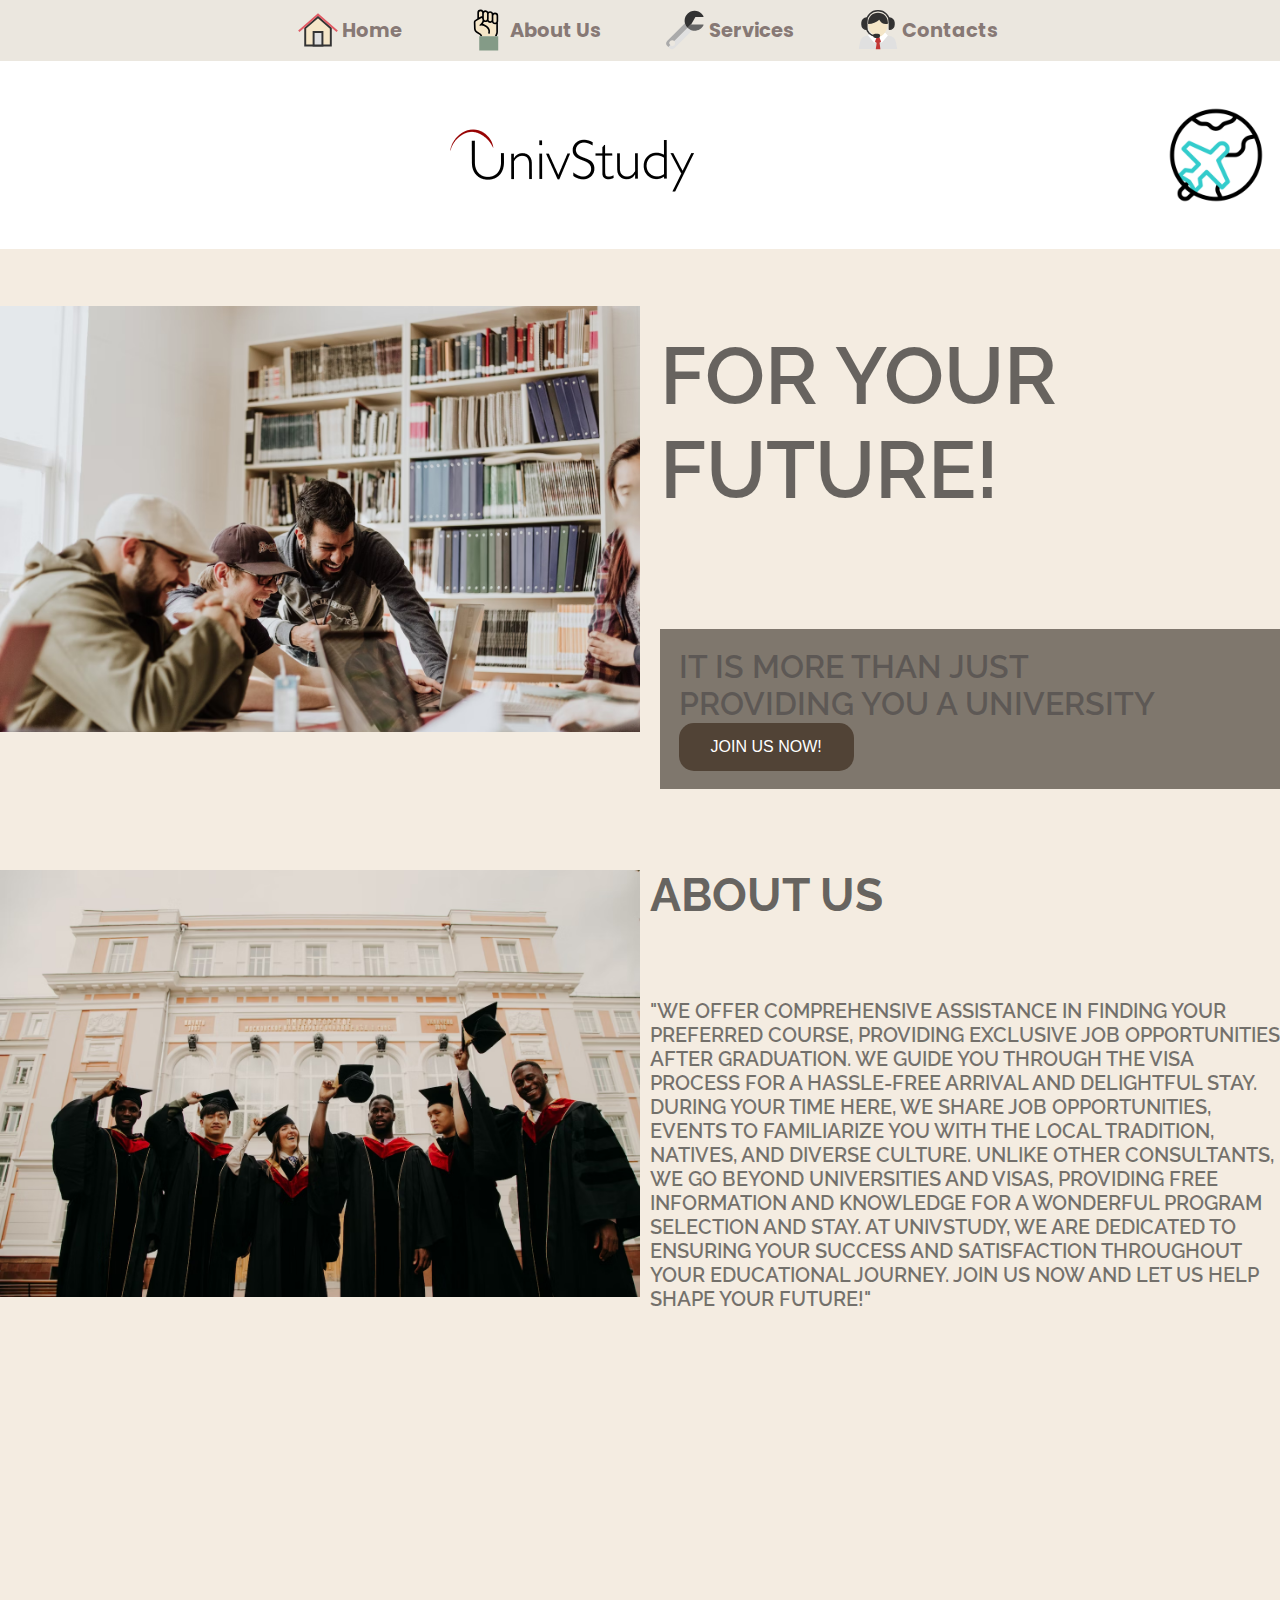
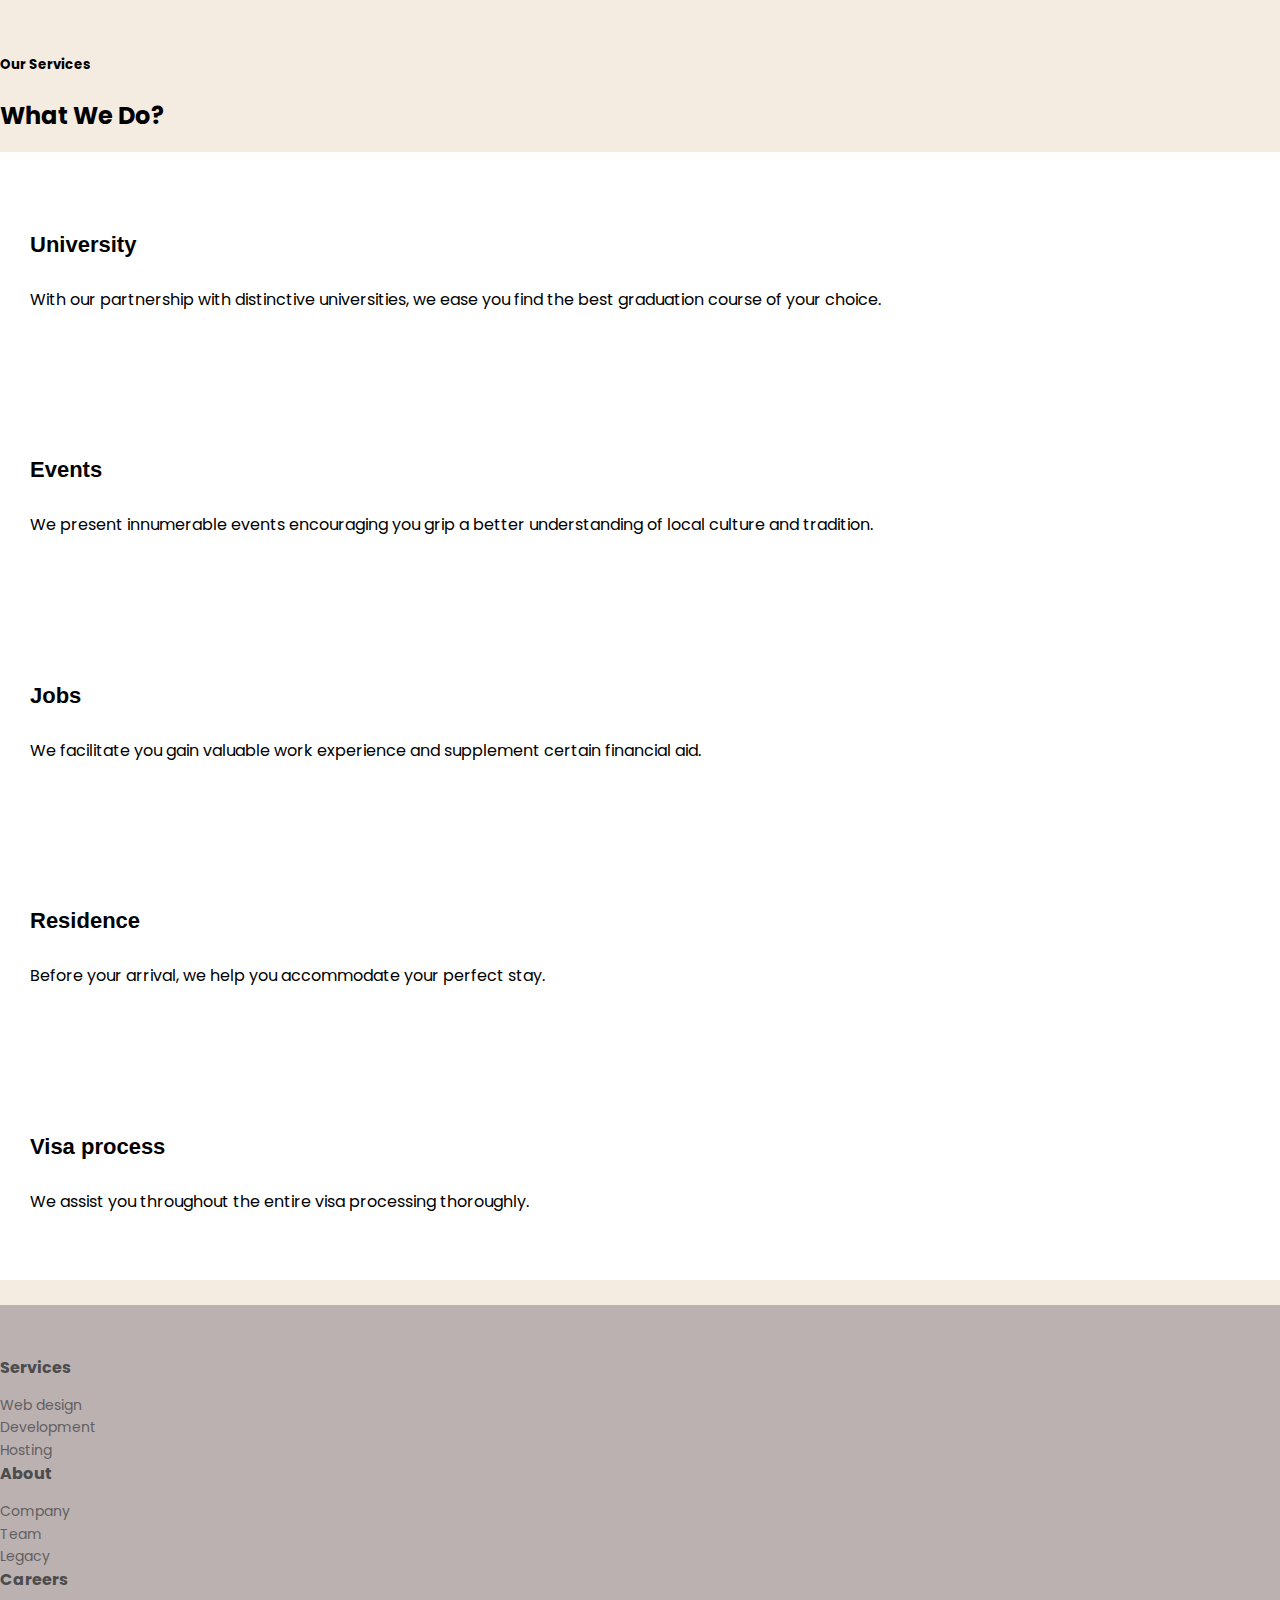
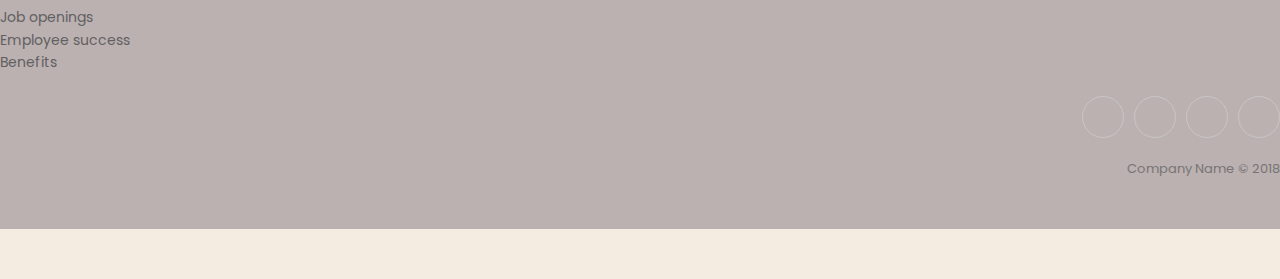
==== index.html @ b963aca3 "Heading changes" ====
<!DOCTYPE html>
<html lang="en">
<head>
    <meta charset="UTF-8">
    <meta name="viewport" content="width=device-width, initial-scale=1.0">
    <title>UnivStudy</title>
      <!-- fonts style -->
    <link href="https://fonts.googleapis.com/css?family=Poppins:400,700|Raleway:400,700&display=swap" rel="stylesheet" />
    <link rel="stylesheet" type="text/css" href="main.css">
    <link href="https://cdn.jsdelivr.net/npm/bootstrap@5.3.0/dist/css/bootstrap.min.css" rel="stylesheet" integrity="sha384-9ndCyUaIbzAi2FUVXJi0CjmCapSmO7SnpJef0486qhLnuZ2cdeRhO02iuK6FUUVM" crossorigin="anonymous">
    <script src="https://cdn.jsdelivr.net/npm/bootstrap@5.3.0/dist/js/bootstrap.bundle.min.js" integrity="sha384-geWF76RCwLtnZ8qwWowPQNguL3RmwHVBC9FhGdlKrxdiJJigb/j/68SIy3Te4Bkz" crossorigin="anonymous"></script>
</head>
<body id="main">
    <div id="home">
        <div id="movingback">
            <div>
                <div id="Ontop">
                    <img src="./utilities/4ul4je.svg">
                    <h2 class="headerclass" id="homeicon">Home</h2>
                    <img src="./utilities/icon2.svg">
                    <h2 class="headerclass" id="aboutus_icon">About Us</h2>
                    <img src="./utilities/icon3.svg">
                    <h2 class="headerclass" id="serviceicon">Services</h2>
                    <img src="./utilities/icon4.svg">
                    <h2 class="headerclass" id="contact-link">Contacts</h2> 
                    
                    
                </div>
                <div id="logo-container">
                    <img id="logo" src="./utilities/logo.png">
                    <img id="animated_right" src="./utilities/logoside.gif">
                </div>

            </div>
        </div>         
        <div id="contentdiv">
            <img src="./utilities/home.avif">
            <div id="text">
                <p id="para1">FOR YOUR FUTURE!</p>
                <div id="box">
                    <div id="para2">IT IS MORE THAN JUST<br>
                        PROVIDING YOU A UNIVERSITY<BR>
                        <button><a>JOIN US NOW!</a></button>
                    </div> 
                </div>
            </div>
        </div>
    </div>
    <!-- ---------------------------------------------------------------------------------------------------------------------------------------------------------------- -->
    <div id="aboutus">
        <img src="./utilities/aboutus.avif"><br>
        <div id="aboutheading">
            <h5>ABOUT US</h5>

        
        <p>"WE OFFER COMPREHENSIVE ASSISTANCE IN FINDING YOUR PREFERRED COURSE, PROVIDING EXCLUSIVE JOB OPPORTUNITIES AFTER GRADUATION. WE GUIDE YOU THROUGH THE VISA PROCESS FOR A HASSLE-FREE ARRIVAL AND DELIGHTFUL STAY. DURING YOUR TIME HERE, WE SHARE JOB OPPORTUNITIES, EVENTS TO FAMILIARIZE YOU WITH THE LOCAL TRADITION, NATIVES, AND DIVERSE CULTURE. UNLIKE OTHER CONSULTANTS, WE GO BEYOND UNIVERSITIES AND VISAS, PROVIDING FREE INFORMATION AND KNOWLEDGE FOR A WONDERFUL PROGRAM SELECTION AND STAY. 
            AT UNIVSTUDY, WE ARE DEDICATED TO ENSURING YOUR SUCCESS AND SATISFACTION THROUGHOUT YOUR EDUCATIONAL JOURNEY. JOIN US NOW AND LET US HELP SHAPE YOUR FUTURE!"
        </p><br>
        </div>
    </div>
    <div id="characterstic">
        <div class="circle" >Finding Preferable Course</div>
        <div class="circle">Exclusive job Assistance </div>
        <div class="circle">Hassle free visa process</div>
        <div class="circle"> No absolute charge</div>
        <div class="circle"> Know Diverse Culture</div>
    </div>
    <div id="contactspage" style="visibility: hidden;">
        <div id="tab"><img id="crossimg" src="utilities/crosscontact.png" ></div>
        <div id="flexdetails">
            <div id="contactus">
                <h3>CONTACT US</h3>
                <br>
                <ul type="none">
                    <li><img  src="./utilities/whatsapp.png">
                        <a href="https://wa.me/+33647095973">+33 6 47 09 59 73</a> <br><br>
                    </li> <!-- redirects it to a whatsapp page-->
                    <li><img src="./utilities/gmail.png">
                        <a href="mailto:contact@univstudy.fr"> contact@univstudy.fr </a><br><br>
                    </li>
                    <li><img src="./utilities/linkedin.png" ><a href="https://www.linkedin.com/company/univstudy-lenex/"> Univstudy - Lenex</a></li>
                </ul>
            </div>
            <div id="wecontact">
                
                <h3>WE WILL CONTACT YOU</h3><br>
                <form>
                    <ul type="none">
                        <li><label>NAME</label><br>
                            <input type="text"></li>
                        <li><label>E-MAIL</label><br>
                        <input type="email" required></li>
                        <li><label>PHONE-NUMBER</label><br>
                        <input type="number"></li> <br><br>
                        <li><input id="submit" type="submit" value="Submit"></li><br><br>
                    </ul>
                    
                </form>
            </div>
        </div>   
    </div>
    <section id="service" class="services-area pt-125 pb-130 gray-bg">
        <div class="container">
            <div class="row justify-content-center">
                <div class="col-lg-6">
                    <div class="section-title text-center pb-20">
                        <h5 class="sub-title mb-15">Our Services</h5>
                        <h2 class="title">What We Do?</h2>
                    </div> <!-- section title -->
                </div>
            </div> <!-- row -->
            <div class="row justify-content-center">
                <div class="col-lg-4 col-md-6 col-sm-8">
                    <div class="single-services text-center mt-30 wow fadeInUp" data-wow-duration="1.5s" data-wow-delay="0.8s" style="visibility: visible; animation-duration: 1.5s; animation-delay: 0.8s; animation-name: fadeInUp;">
                        <div class="services-icon">
                            <i class="lni-blackboard"></i>
                        </div>
                        <div class="services-content mt-15">
                            <h4 class="services-title">University</h4>
                            <p class="mt-20">With our partnership with distinctive universities, we ease you find the best graduation course of your choice. 
							</p>
                        </div>
                    </div> <!-- single services -->
                </div>
                <div class="col-lg-4 col-md-6 col-sm-8">
                    <div class="single-services text-center mt-30 wow fadeInUp" data-wow-duration="1.5s" data-wow-delay="1.2s" style="visibility: visible; animation-duration: 1.5s; animation-delay: 1.2s; animation-name: fadeInUp;">
                        <div class="services-icon">
                            <i class="lni-handshake"></i>
                        </div>
                        <div class="services-content mt-15">
                            <h4 class="services-title">Events</h4>
                            <p class="mt-20">We present innumerable events encouraging you grip a better understanding of local culture and tradition.
							</p>
                        </div>
                    </div> <!-- single services -->
                </div>
                <div class="col-lg-4 col-md-6 col-sm-8">
                    <div class="single-services text-center mt-30 wow fadeInUp" data-wow-duration="1.5s" data-wow-delay="0.4s" style="visibility: visible; animation-duration: 1.5s; animation-delay: 0.4s; animation-name: fadeInUp;">
                        <div class="services-icon">
                            <i class="lni-briefcase"></i>
                        </div>
                        <div class="services-content mt-15">
                            <h4 class="services-title">Jobs</h4>
                            <p class="mt-20">We facilitate you gain valuable work experience and supplement certain financial aid.
							</p>
                        </div>
                    </div> <!-- single services -->
                </div>
                <div class="col-lg-4 col-md-6 col-sm-8">
                    <div class="single-services text-center mt-30 wow fadeInUp" data-wow-duration="1.5s" data-wow-delay="0.8s" style="visibility: visible; animation-duration: 1.5s; animation-delay: 0.8s; animation-name: fadeInUp;">
                        <div class="services-icon">
                            <i class="lni-home"></i>
                        </div>
                        <div class="services-content mt-15">
                            <h4 class="services-title">Residence</h4>
                            <p class="mt-20">Before your arrival, we help you accommodate your perfect stay. </p>
                        </div>
                    </div> <!-- single services -->
                </div>
                <div class="col-lg-4 col-md-6 col-sm-8">
                    <div class="single-services text-center mt-30 wow fadeInUp" data-wow-duration="1.5s" data-wow-delay="1.2s" style="visibility: visible; animation-duration: 1.5s; animation-delay: 1.2s; animation-name: fadeInUp;">
                        <div class="services-icon">
                            <i class="lni-grow"></i>
                        </div>
                        <div class="services-content mt-15">
                            <h4 class="services-title">Visa process</h4>
                            <p class="mt-20">We assist you throughout the entire visa processing thoroughly. </p>
                        </div>
                    </div> <!-- single services -->
                </div>
            </div> <!-- row -->
        </div> <!-- container -->
    </section>
    <br>
    <!----------------------------------------------------------------------------------------------------------------------------------->
    <div class="footer-clean">
        <footer>
            <div class="container">
                <div class="row justify-content-center">
                    <div class="col-sm-4 col-md-3 item">
                        <h3>Services</h3>
                        <ul>
                            <li><a href="#">Web design</a></li>
                            <li><a href="#">Development</a></li>
                            <li><a href="#">Hosting</a></li>
                        </ul>
                    </div>
                    <div class="col-sm-4 col-md-3 item">
                        <h3>About</h3>
                        <ul>
                            <li><a href="#">Company</a></li>
                            <li><a href="#">Team</a></li>
                            <li><a href="#">Legacy</a></li>
                        </ul>
                    </div>
                    <div class="col-sm-4 col-md-3 item">
                        <h3>Careers</h3>
                        <ul>
                            <li><a href="#">Job openings</a></li>
                            <li><a href="#">Employee success</a></li>
                            <li><a href="#">Benefits</a></li>
                        </ul>
                    </div>
                    <div class="col-lg-3 item social"><a href="#"><i class="icon ion-social-facebook"></i></a><a href="#"><i class="icon ion-social-twitter"></i></a><a href="#"><i class="icon ion-social-snapchat"></i></a><a href="#"><i class="icon ion-social-instagram"></i></a>
                        <p class="copyright">Company Name © 2018</p>
                    </div>
                </div>
            </div>
        </footer>
    </div>
    <script src="https://cdnjs.cloudflare.com/ajax/libs/jquery/3.2.1/jquery.min.js"></script>
    <script src="https://cdnjs.cloudflare.com/ajax/libs/twitter-bootstrap/4.1.3/js/bootstrap.bundle.min.js"></script>
    <br>
    <br>
    <script src="main.js"></script>
</body>
</html>
---- main.css ----
body {
    font-family: "poppins", sans-serif;
    margin: 0; /* Remove default body margin */
    padding-top: 60px; /* Adjust the padding to account for the fixed header */
    cursor: default;
    background-color:rgb(244, 236, 225);
    filter: none;
}


#Ontop {
    position: fixed;
    top: 0;
    left: 0;
    width: 100%;
    background-color:rgb(235, 231, 223);
    padding: 0.5%;
    font: 'Raleway', sans-serif;
    color: rgba(68, 46, 46, 0.6);
    font-size: small;
    display: flex;
    justify-content: center; /* Align contents in the center horizontally */
    align-items: center; /* Align contents in the center vertically */
}
#Ontop img{
    height: 3rem;
    width: 3 rem;
   
    
}
#Ontop h2 {
    margin: 0;
    margin-right: 60px; /* Add spacing between items */
    cursor: pointer;
    margin-top: 3 rem;
}
#Ontop h2:last-child {
    margin-right: 0; /* Remove spacing from the last item */
}
.headerclass{
    text-decoration: none;
}
.headerclass active{
    text-decoration: underline;
}

#logo-container {
    display: flex;
    justify-content: center;
    align-items: center;

  }
  
  #logo {
    max-width: 100%;
    height: auto;
    margin: 0 auto;
  }
  
  #animated_right {
    max-width: 10%;
    height: 10%;
    margin-left: 0rem; /* Adjust the margin as needed for spacing between the logo and image */
    margin-right: 5 rem;
  }

#contentdiv {
    display: flex; /* Use flexbox to position the elements side by side */
    align-items: center; /* Center elements vertically */
}
#contentdiv img {
    width: 50%; /* Set the width of the image */
    height: auto; /* Automatically adjust the height while maintaining the aspect ratio */
    margin-top: 1rem;
    margin-bottom: 1rem;
}
#text {
    margin-left: 20px; /* Add some spacing between the image and the text */
}
#movingback {
    background-color: white;
    /* background: url(https://i.pinimg.com/originals/74/43/a3/7443a31b6a19e5630b94a6538ff9bdd1.gif); */
}
#para1 {
    font: 600 3.5em 'Raleway', sans-serif;
    color: rgba(8, 8, 8,0.6); 
    width: 100%;
    font-size: 5rem; /* Adjust the font size of the heading */
    margin-bottom: 7rem; /* Add some spacing below the heading */        
}
.headerclass:hover{
    color: brown;
    cursor:default;
}
#box{
    background-color: rgb(127, 119, 109);
    padding: 3%;
  
    

}
#para2{
    animation: slide-in 1s ease-out forwards;
    font: 600 3.5em 'Raleway', sans-serif;
    color: rgba(64, 62, 64, 0.53); 
    width: 100%;
    font-size: 2rem; /* Adjust the font size of the heading */
  
}
@keyframes slide-in {
    0% {
        margin-left: 100%; /* Start the element off-screen on the right */
    }
    100% {
        margin-left: 0; /* Move the element to its original position */
    }
}
#para2 button{
    background-color: #514336; /* Green */
    border: none;
    color: white;
    padding: 15px 32px;
    text-align: center;
    text-decoration: none;
    display: inline-block;
    font-size: 16px;
    border-radius: 15px;
    cursor: pointer;
}
#para2 a:hover{
    color:rgb(220, 240, 169);
}
/* ---------------------------------------------------------------------------------------------------------------------------------- */
#aboutus {
    
    margin-top: 0rem;
    margin-left: 0; /* Adjust the margin to place it on the left */
    display: flex; /* Use flexbox to align items */
    align-items: center; /* Center items vertically */
    padding: 0%;
    }


#aboutheading {
    font: 600 3.5em 'Raleway', sans-serif;
    width: 100%;   
    justify-content: space-around;
    color: rgba(8, 8, 8,0.6);
    
    }
#aboutheading p{
    font-size: 20px;
    font: 'Raleway', sans-serif;
    color: rgba(3, 3, 3, 0.53); 
    margin-bottom: 0rem;
    margin-top: 0;
       
    }
/* #aboutheading {

} */
#aboutus img {
    width: 50%; /* Adjust the width of the image */
    height: 40%; /* Adjust the height of the image */
    margin-right: 10px; /* Add spacing between the image and text */
    margin-bottom: 0 rem;
    }
#characterstic {
    display: flex; /* Use flexbox to position the circles */
    justify-content: space-evenly; /* Add space between the circles */
    align-items: center; /* Center the circles vertically */
    margin-top: 1rem;
    margin-bottom: 3rem;
    
    }
@keyframes slide-up {
    0% {
        transform: translateY(100%);
        opacity: 0;
    }
    100% {
        transform: translateY(0);
        opacity: 1;
    }
}

.animate{
    animation: slide-up 2.0s forwards;
}

.circle {
    width: 200px;
    height: 200px;
    border-radius: 50%;
    position: relative;
    background-color: rgb(139, 132, 122);
    text-align: center;
    display: flex;
    flex-direction: column;
    justify-content: center;
    align-items: center;
    font: 'Raleway', sans-serif;
    color: rgba(14, 13, 13, 0.53); 
    font-weight: 700;
    opacity: 0;
    border: 7px solid rgb(197, 205, 188);
    }

/* --------------------------------------------------------------------------------------------------------------------------------------------- */
/* div{
    outline: red dotted;
} */
#contactspage {
    position: fixed;
    top: 50%; /* Adjust the desired vertical position */
    left: 50%; /* Adjust the desired horizontal position */
    transform: translate(-50%, -50%);
    padding: 0px;
    z-index: 9999; /* Ensure it appears above other elements */
    background-color:rgb(126, 107, 107) ;
    border-radius: 1rem;
}
#flexdetails {
    display: flex;
    flex-direction: row;
    justify-content:space-between;
    border-radius: 1rem;
    
}

#contactus {
    background-color: #c2bbb4;
    flex:5;
    padding:0,0,0,20%;
}
#contactus h3{
    text-align: center;
}
#wecontact{
    background-color: #d9d4cf;
    flex:5;
    padding: 0,0,20%,0;
    
}
#wecontact h3{
    text-align: center;
}
#tab{
    display: flex;
    justify-content: end;
    align-items: center;
    padding: 1.5%;
    
}
#tab img{
   height:4%;
   width: 4%;
   cursor: pointer;

}
#contactus img{
    height: 10%;
    width: 10%;
    
}
#contactus a{        
    text-decoration: none; /* Remove underline */
    color: black; /* Set the desired color */
}
#contactus a:hover{
    color: rgb(99, 82, 82);
}

#submit {
    background-color: #c2bbb4;
    border: none;
    font-size: large;
    box-shadow: 2px 2px 4px rgba(81, 67, 54, 0.5);
    padding: 10px 20px;
    color: #ffffff;
    cursor: pointer;
    transition: background-color 0.3s ease-in-out, color 0.3s ease-in-out, box-shadow 0.3s ease-in-out;
    border-radius: 20px; /* Added border-radius property */
}

#submit:hover {
    background-color: #514336;
    color: #c2bbb4;
    box-shadow: 2px 2px 4px rgba(81, 67, 54, 0.3);
}


/* ----------------------------------------------------------- */
/*===========================
      4.SERVICES css 
===========================*/
@media (max-width: 767px) {
    .services-area {
      padding-top: 75px;
      padding-bottom: 80px; } }
  
  .single-services {
    padding: 50px 30px;
    background-color: #fff;
    -webkit-transition: all 0.4s ease-out 0s;
    -moz-transition: all 0.4s ease-out 0s;
    -ms-transition: all 0.4s ease-out 0s;
    -o-transition: all 0.4s ease-out 0s;
    transition: all 0.4s ease-out 0s; }
    @media only screen and (min-width: 992px) and (max-width: 1200px) {
      .single-services {
        padding: 30px 10px; } }
    @media (max-width: 767px) {
      .single-services {
        padding: 30px 10px; } }
    .single-services .services-icon i {
      font-size: 52px;
      color: #EB3656;
      -webkit-transition: all 0.4s ease-out 0s;
      -moz-transition: all 0.4s ease-out 0s;
      -ms-transition: all 0.4s ease-out 0s;
      -o-transition: all 0.4s ease-out 0s;
      transition: all 0.4s ease-out 0s; }
    .single-services .services-content .services-title {
      font-size: 22px;
      font-weight: 600;
      font-family: 'Barlow', sans-serif;
      -webkit-transition: all 0.4s ease-out 0s;
      -moz-transition: all 0.4s ease-out 0s;
      -ms-transition: all 0.4s ease-out 0s;
      -o-transition: all 0.4s ease-out 0s;
      transition: all 0.4s ease-out 0s; }
    .single-services:hover {
      background-color: #84787a; }
      .single-services:hover .services-icon i {
        color: #fff; }
      .single-services:hover .services-content .services-title,
      .single-services:hover .services-content p {
        color: #fff; }
    /*-------------------------------------------------------------------------------------------------------------*/
.footer-clean {
  padding:50px 0;
  background-color:#bbb1b1;
  color:#4b4c4d;
}

.footer-clean h3 {
  margin-top:0;
  margin-bottom:12px;
  font-weight:bold;
  font-size:16px;
}

.footer-clean ul {
  padding:0;
  list-style:none;
  line-height:1.6;
  font-size:14px;
  margin-bottom:0;
}

.footer-clean ul a {
  color:inherit;
  text-decoration:none;
  opacity:0.8;
}

.footer-clean ul a:hover {
  opacity:1;
}

.footer-clean .item.social {
  text-align:right;
}

@media (max-width:767px) {
  .footer-clean .item {
    text-align:center;
    padding-bottom:20px;
  }
}

@media (max-width: 768px) {
  .footer-clean .item.social {
    text-align:center;
  }
}

.footer-clean .item.social > a {
  font-size:24px;
  width:40px;
  height:40px;
  line-height:40px;
  display:inline-block;
  text-align:center;
  border-radius:50%;
  border:1px solid #ccc;
  margin-left:10px;
  margin-top:22px;
  color:inherit;
  opacity:0.75;
}

.footer-clean .item.social > a:hover {
  opacity:0.9;
}

@media (max-width:991px) {
  .footer-clean .item.social > a {
    margin-top:40px;
  }
}

@media (max-width:767px) {
  .footer-clean .item.social > a {
    margin-top:10px;
  }
}

.footer-clean .copyright {
  margin-top:14px;
  margin-bottom:0;
  font-size:13px;
  opacity:0.6;
}
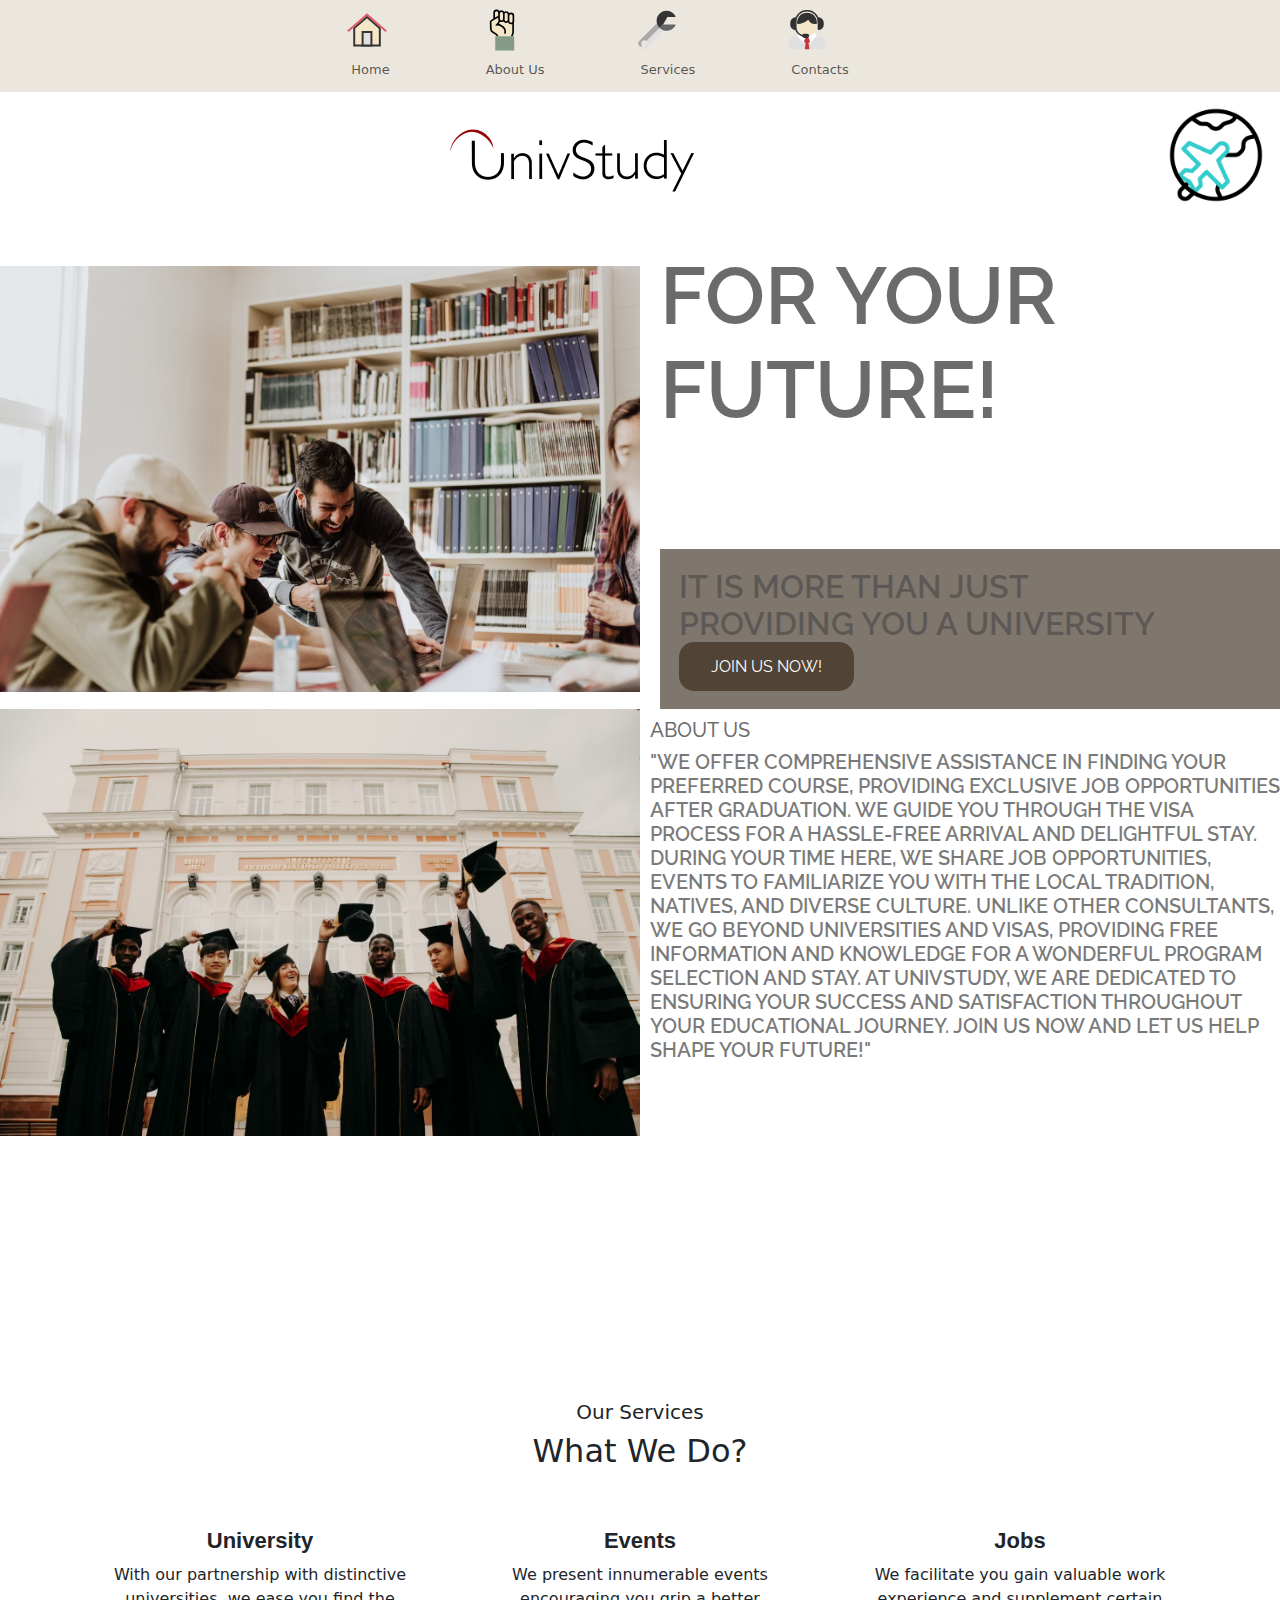
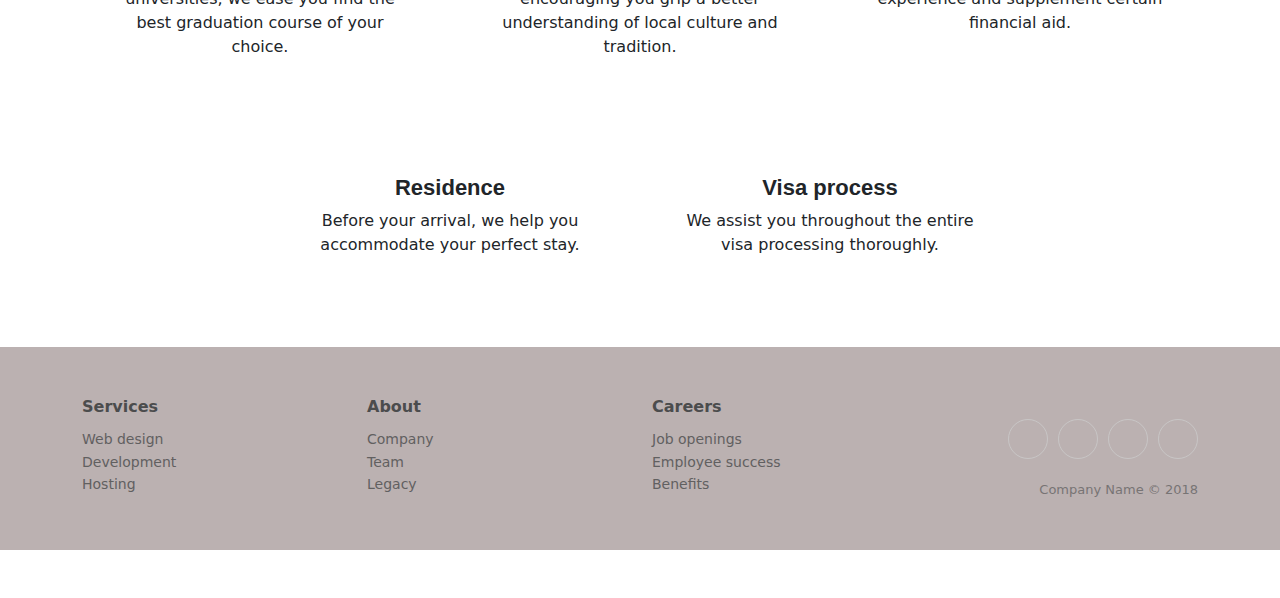
==== commit 2c500a9a: "Change3" ====
--- a/index.html
+++ b/index.html
@@ -9,23 +9,41 @@
     <link rel="stylesheet" type="text/css" href="main.css">
     <link href="https://cdn.jsdelivr.net/npm/bootstrap@5.3.0/dist/css/bootstrap.min.css" rel="stylesheet" integrity="sha384-9ndCyUaIbzAi2FUVXJi0CjmCapSmO7SnpJef0486qhLnuZ2cdeRhO02iuK6FUUVM" crossorigin="anonymous">
     <script src="https://cdn.jsdelivr.net/npm/bootstrap@5.3.0/dist/js/bootstrap.bundle.min.js" integrity="sha384-geWF76RCwLtnZ8qwWowPQNguL3RmwHVBC9FhGdlKrxdiJJigb/j/68SIy3Te4Bkz" crossorigin="anonymous"></script>
+    <link rel="stylesheet" href="https://cdn.jsdelivr.net/npm/bootstrap@5.3.0/dist/css/bootstrap.min.css">
+
+
 </head>
 <body id="main">
     <div id="home">
         <div id="movingback">
             <div>
-                <div id="Ontop">
-                    <img src="./utilities/4ul4je.svg">
-                    <h2 class="headerclass" id="homeicon">Home</h2>
-                    <img src="./utilities/icon2.svg">
-                    <h2 class="headerclass" id="aboutus_icon">About Us</h2>
-                    <img src="./utilities/icon3.svg">
-                    <h2 class="headerclass" id="serviceicon">Services</h2>
-                    <img src="./utilities/icon4.svg">
-                    <h2 class="headerclass" id="contact-link">Contacts</h2> 
-                    
-                    
-                </div>
+                <div id="Ontop" class="navbar navbar-expand-lg navbar-light">
+        
+                    <button class="navbar-toggler" type="button" data-toggle="collapse" data-target="#navbarNav" aria-controls="navbarNav" aria-expanded="false" aria-label="Toggle navigation">
+                      <span class="navbar-toggler-icon"></span>
+                    </button>
+                    <div class="navbar-nav ml-auto d-flex justify-content-between">
+                      <ul class="navbar-nav ml-auto">
+                        <li class="nav-item">
+                          <img src="./utilities/4ul4je.svg">
+                          <h2 class="nav-link" id="homeicon">Home</h2>
+                        </li>
+                        <li class="nav-item">
+                            <img src="./utilities/icon2.svg">
+                          <h2 class="nav-link" id="aboutus_icon">About Us</h2>
+                        </li>
+                        <li class="nav-item">
+                            <img src="./utilities/icon3.svg">
+                          <h2 class="nav-link" id="serviceicon">Services</h2>
+                        </li>
+                        <li class="nav-item">
+                            <img src="./utilities/icon4.svg">
+                          <h2 class="nav-link" id="contact-link">Contacts</h2>
+                        </li>
+                      </ul>
+                    </div>
+                  </div>
+                  
                 <div id="logo-container">
                     <img id="logo" src="./utilities/logo.png">
                     <img id="animated_right" src="./utilities/logoside.gif">
@@ -210,6 +228,8 @@
     </div>
     <script src="https://cdnjs.cloudflare.com/ajax/libs/jquery/3.2.1/jquery.min.js"></script>
     <script src="https://cdnjs.cloudflare.com/ajax/libs/twitter-bootstrap/4.1.3/js/bootstrap.bundle.min.js"></script>
+    <script src="https://cdn.jsdelivr.net/npm/bootstrap@5.3.0/dist/js/bootstrap.bundle.min.js"></script>
+
     <br>
     <br>
     <script src="main.js"></script>
--- a/main.css
+++ b/main.css
@@ -30,12 +30,12 @@
 }
 #Ontop h2 {
     margin: 0;
-    margin-right: 60px; /* Add spacing between items */
+    margin-right: 90px; /* Add spacing between items */
     cursor: pointer;
     margin-top: 3 rem;
 }
 #Ontop h2:last-child {
-    margin-right: 0; /* Remove spacing from the last item */
+    margin-right: 5rem; /* Remove spacing from the last item */
 }
 .headerclass{
     text-decoration: none;
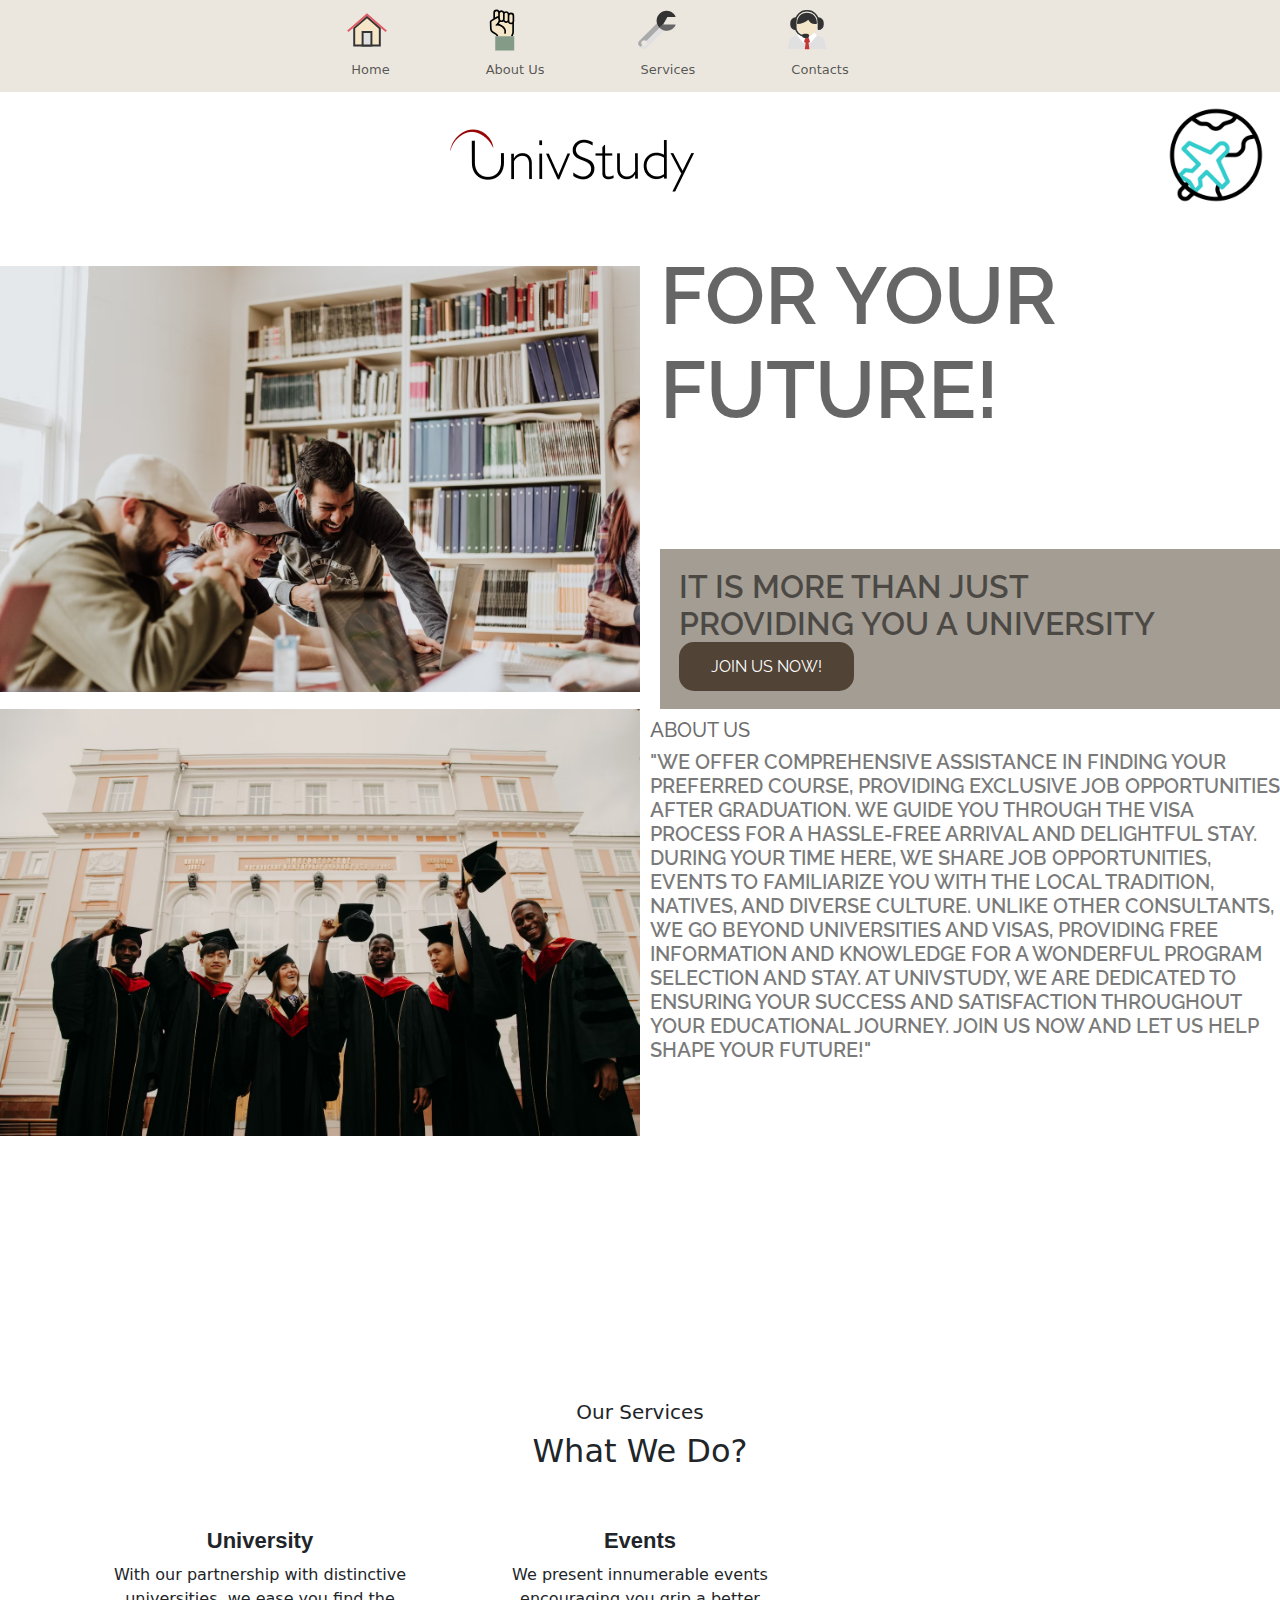
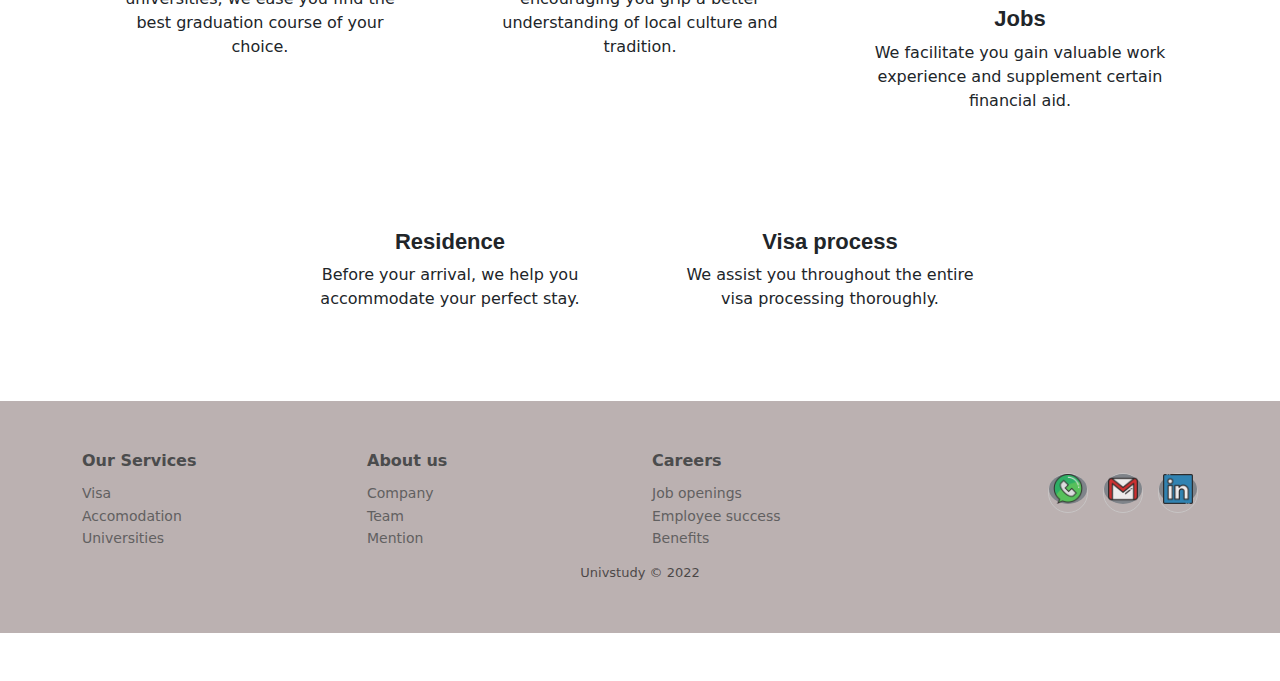
==== commit 79ac4cf5: "Changes" ====
--- a/index.html
+++ b/index.html
@@ -5,8 +5,10 @@
     <meta name="viewport" content="width=device-width, initial-scale=1.0">
     <title>UnivStudy</title>
       <!-- fonts style -->
+      
     <link href="https://fonts.googleapis.com/css?family=Poppins:400,700|Raleway:400,700&display=swap" rel="stylesheet" />
     <link rel="stylesheet" type="text/css" href="main.css">
+    <link rel="stylesheet" type="text/css" media="screen and (max-width: 767px)" href="mobile.css">
     <link href="https://cdn.jsdelivr.net/npm/bootstrap@5.3.0/dist/css/bootstrap.min.css" rel="stylesheet" integrity="sha384-9ndCyUaIbzAi2FUVXJi0CjmCapSmO7SnpJef0486qhLnuZ2cdeRhO02iuK6FUUVM" crossorigin="anonymous">
     <script src="https://cdn.jsdelivr.net/npm/bootstrap@5.3.0/dist/js/bootstrap.bundle.min.js" integrity="sha384-geWF76RCwLtnZ8qwWowPQNguL3RmwHVBC9FhGdlKrxdiJJigb/j/68SIy3Te4Bkz" crossorigin="anonymous"></script>
     <link rel="stylesheet" href="https://cdn.jsdelivr.net/npm/bootstrap@5.3.0/dist/css/bootstrap.min.css">
@@ -23,24 +25,27 @@
                       <span class="navbar-toggler-icon"></span>
                     </button>
                     <div class="navbar-nav ml-auto d-flex justify-content-between">
-                      <ul class="navbar-nav ml-auto">
-                        <li class="nav-item">
-                          <img src="./utilities/4ul4je.svg">
-                          <h2 class="nav-link" id="homeicon">Home</h2>
-                        </li>
-                        <li class="nav-item">
-                            <img src="./utilities/icon2.svg">
-                          <h2 class="nav-link" id="aboutus_icon">About Us</h2>
-                        </li>
-                        <li class="nav-item">
-                            <img src="./utilities/icon3.svg">
-                          <h2 class="nav-link" id="serviceicon">Services</h2>
-                        </li>
-                        <li class="nav-item">
-                            <img src="./utilities/icon4.svg">
-                          <h2 class="nav-link" id="contact-link">Contacts</h2>
-                        </li>
-                      </ul>
+                        <div class="collapse navbar-collapse" id="navbarNav">
+                            <ul class="navbar-nav ml-auto">
+                                <li class="nav-item">
+                                  <img src="./utilities/4ul4je.svg">
+                                  <h2 class="nav-link" id="homeicon">Home</h2>
+                                </li>
+                                <li class="nav-item">
+                                    <img src="./utilities/icon2.svg">
+                                  <h2 class="nav-link" id="aboutus_icon">About Us</h2>
+                                </li>
+                                <li class="nav-item">
+                                    <img src="./utilities/icon3.svg">
+                                  <h2 class="nav-link" id="serviceicon">Services</h2>
+                                </li>
+                                <li class="nav-item">
+                                    <img src="./utilities/icon4.svg">
+                                  <h2 class="nav-link" id="contact-link">Contacts</h2>
+                                </li>
+                              </ul>
+                        </div>
+                      
                     </div>
                   </div>
                   
@@ -58,13 +63,14 @@
                 <div id="box">
                     <div id="para2">IT IS MORE THAN JUST<br>
                         PROVIDING YOU A UNIVERSITY<BR>
-                        <button><a>JOIN US NOW!</a></button>
+                        <button id="join_button"><a>JOIN US NOW!</a></button>
                     </div> 
                 </div>
             </div>
         </div>
     </div>
     <!-- ---------------------------------------------------------------------------------------------------------------------------------------------------------------- -->
+    
     <div id="aboutus">
         <img src="./utilities/aboutus.avif"><br>
         <div id="aboutheading">
@@ -155,7 +161,7 @@
                 <div class="col-lg-4 col-md-6 col-sm-8">
                     <div class="single-services text-center mt-30 wow fadeInUp" data-wow-duration="1.5s" data-wow-delay="0.4s" style="visibility: visible; animation-duration: 1.5s; animation-delay: 0.4s; animation-name: fadeInUp;">
                         <div class="services-icon">
-                            <i class="lni-briefcase"></i>
+                            <i class="lni-briefcase"><img src=""></i>
                         </div>
                         <div class="services-content mt-15">
                             <h4 class="services-title">Jobs</h4>
@@ -196,19 +202,19 @@
             <div class="container">
                 <div class="row justify-content-center">
                     <div class="col-sm-4 col-md-3 item">
-                        <h3>Services</h3>
+                        <h3>Our Services</h3>
                         <ul>
-                            <li><a href="#">Web design</a></li>
-                            <li><a href="#">Development</a></li>
-                            <li><a href="#">Hosting</a></li>
+                            <li><a href="#">Visa</a></li>
+                            <li><a href="#">Accomodation</a></li>
+                            <li><a href="#">Universities</a></li>
                         </ul>
                     </div>
                     <div class="col-sm-4 col-md-3 item">
-                        <h3>About</h3>
+                        <h3>About us</h3>
                         <ul>
                             <li><a href="#">Company</a></li>
                             <li><a href="#">Team</a></li>
-                            <li><a href="#">Legacy</a></li>
+                            <li><a href="#">Mention</a></li>
                         </ul>
                     </div>
                     <div class="col-sm-4 col-md-3 item">
@@ -219,8 +225,18 @@
                             <li><a href="#">Benefits</a></li>
                         </ul>
                     </div>
-                    <div class="col-lg-3 item social"><a href="#"><i class="icon ion-social-facebook"></i></a><a href="#"><i class="icon ion-social-twitter"></i></a><a href="#"><i class="icon ion-social-snapchat"></i></a><a href="#"><i class="icon ion-social-instagram"></i></a>
-                        <p class="copyright">Company Name © 2018</p>
+                    <div class="col-lg-3 item social">
+                        <a href="https://wa.me/+33647095973""><div class="rounded-circle bg-secondary d-flex justify-content-center align-items-center icon-container">
+                          <img src="./utilities/whatsapp.png" alt="Custom Icon 1" style="width: 30px; height: 30px;">
+                        </div></a>
+                        <a href="mailto:contact@univstudy.fr"><div class="rounded-circle bg-secondary d-flex justify-content-center align-items-center icon-container">
+                          <img src="./utilities/gmail.png" alt="Custom Icon 2" style="width: 30px; height: 30px;">
+                        </div></a>
+                        <a href="https://www.linkedin.com/company/univstudy-lenex/"><div class="rounded-circle bg-secondary d-flex justify-content-center align-items-center icon-container">
+                          <img src="./utilities/linkedin.png" alt="Custom Icon 3" style="width: 30px; height: 30px;">
+                        </div></a>
+                      </div>
+                        <p class="copyright text-center text-black">Univstudy © 2022</p>
                     </div>
                 </div>
             </div>
--- a/main.css
+++ b/main.css
@@ -21,6 +21,7 @@
     display: flex;
     justify-content: center; /* Align contents in the center horizontally */
     align-items: center; /* Align contents in the center vertically */
+    z-index: 9999;
 }
 #Ontop img{
     height: 3rem;
@@ -36,6 +37,7 @@
 }
 #Ontop h2:last-child {
     margin-right: 5rem; /* Remove spacing from the last item */
+   
 }
 .headerclass{
     text-decoration: none;
@@ -83,7 +85,7 @@
 }
 #para1 {
     font: 600 3.5em 'Raleway', sans-serif;
-    color: rgba(8, 8, 8,0.6); 
+    color: rgba(0, 0, 0, 0.6); 
     width: 100%;
     font-size: 5rem; /* Adjust the font size of the heading */
     margin-bottom: 7rem; /* Add some spacing below the heading */        
@@ -93,7 +95,7 @@
     cursor:default;
 }
 #box{
-    background-color: rgb(127, 119, 109);
+    background-color: rgb(164, 157, 148);
     padding: 3%;
   
     
@@ -102,7 +104,7 @@
 #para2{
     animation: slide-in 1s ease-out forwards;
     font: 600 3.5em 'Raleway', sans-serif;
-    color: rgba(64, 62, 64, 0.53); 
+    color: rgba(0, 0, 0, 0.53); 
     width: 100%;
     font-size: 2rem; /* Adjust the font size of the heading */
   
@@ -422,4 +424,4 @@
   margin-bottom:0;
   font-size:13px;
   opacity:0.6;
-}+}
--- a/mobile.css
+++ b/mobile.css
@@ -0,0 +1,57 @@
+@media screen and (max-width: 767px) {
+    #contentdiv {
+      padding: 10px;
+      
+    }
+    
+  
+    #para1 {
+      font-size: 30px;
+    }
+  
+    #para2 {
+      font-size: 16px;
+    }
+  
+    button a {
+      padding: 8px 16px;
+    }
+    .box{
+        margin-bottom: 10 rem;
+    }
+    .img{
+        width: 80%;
+    }
+
+    /*------------------------------------------------*/
+    #aboutus {
+        flex-direction: column;
+        align-items: center;
+        margin-bottom: 0;
+      }
+    
+      #aboutheading {
+        padding: 20px;
+      }
+    
+      #aboutus p {
+        font-size: 14px;
+        margin-top: 5px;
+        margin-bottom: 0;
+      }
+    
+      #characterstic {
+        margin-top: 0px;
+        display: flex;
+        flex-wrap: wrap;
+        justify-content: center; /* Center the circles horizontally */
+        align-items: flex-start; /* Align the circles to the top */
+      }
+    
+      .circle {
+        margin: 5px;
+        width: auto;
+        flex-basis: calc(33.33% - 10px); /* Adjust the width of the circles */
+      }
+    
+  }
